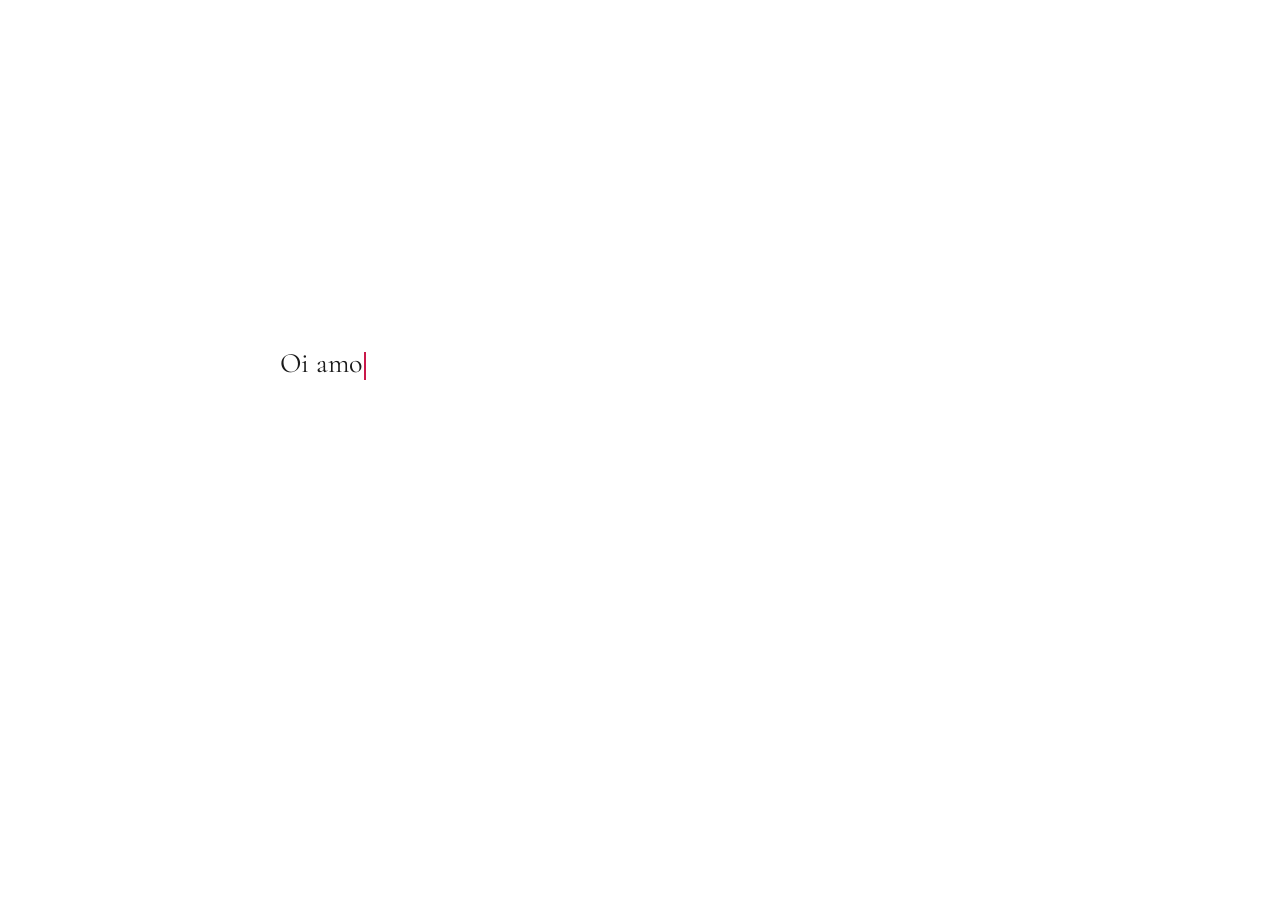
==== Nova pasta/index.html @ c2c4bce6 "Primeiro commit" ====
<!DOCTYPE html>
<html lang="pt-BR">
<head>
  <meta charset="UTF-8">
  <meta name="viewport" content="width=device-width, initial-scale=1.0, maximum-scale=1.0, user-scalable=no">
  <meta name="theme-color" content="#ffffff">
  <title>Para Você, Meu Amor ❤️</title>
  <link rel="preconnect" href="https://fonts.googleapis.com">
  <link rel="preconnect" href="https://fonts.gstatic.com" crossorigin>
  <link href="https://fonts.googleapis.com/css2?family=Cormorant+Garamond:ital,wght@0,400;0,500;0,600;1,400;1,500&family=Inter:wght@300;400;500&display=swap" rel="stylesheet">
  <link rel="stylesheet" href="css/style.css">
</head>
<body>
  <!-- Partículas / corações -->
  <canvas id="particles-canvas" aria-hidden="true"></canvas>

  <!-- Transição cinematográfica -->
  <div id="cinematic-overlay" class="cinematic-overlay" aria-hidden="true">
    <div class="cinematic-bar cinematic-bar--top"></div>
    <div class="cinematic-bar cinematic-bar--bottom"></div>
  </div>

  <!-- TELA 1 — Introdução -->
  <section id="screen-intro" class="screen screen--active" data-screen="intro">
    <div class="screen__content screen__content--intro">
      <p id="typing-text" class="typing-text" aria-live="polite"></p>
      <div id="intro-button-area" class="intro-button-area hidden">
        <button id="btn-next-step" class="btn btn--primary btn--escape" type="button">
          Próxima etapa
        </button>
        <p id="escape-message" class="escape-message hidden" aria-live="polite"></p>
      </div>
    </div>
  </section>

  <!-- TELA 2 — Pergunta 1 -->
  <section id="screen-q1" class="screen" data-screen="q1">
    <div class="screen__content">
      <h2 class="screen__title">Qual a sua comida favorita?</h2>
      <div class="options-grid" role="group" aria-label="Opções de comida">
        <button class="btn btn--option" data-answer="wrong" type="button">Churrasco</button>
        <button class="btn btn--option" data-answer="correct" type="button">Sushi</button>
        <button class="btn btn--option" data-answer="wrong" type="button">Tacacá</button>
        <button class="btn btn--option" data-answer="wrong" type="button">Açaí</button>
      </div>
      <p id="q1-feedback" class="feedback hidden" aria-live="polite"></p>
    </div>
  </section>

  <!-- TELA 3 — Pergunta 2 -->
  <section id="screen-q2" class="screen" data-screen="q2">
    <div class="screen__content">
      <h2 class="screen__title">Qual vai ser o nome da nossa futura filha?</h2>
      <div class="options-grid options-grid--names" role="group" aria-label="Opções de nome">
        <button class="btn btn--option btn--miranda" data-name="Miranda" type="button">Miranda</button>
        <button class="btn btn--option" data-name="Laura" type="button">Laura</button>
        <button class="btn btn--option" data-name="Lorena" type="button">Lorena</button>
        <button class="btn btn--option" data-name="Lourenza" type="button">Lourenza</button>
      </div>
      <p id="q2-feedback" class="feedback hidden" aria-live="polite"></p>
    </div>
  </section>

  <!-- TELA 4 — Pergunta final -->
  <section id="screen-q3" class="screen" data-screen="q3">
    <div class="screen__content">
      <h2 class="screen__title">Você me ama, amor?</h2>
      <div class="love-buttons">
        <button id="btn-yes" class="btn btn--love btn--yes" type="button">SIM ❤️</button>
        <button id="btn-no" class="btn btn--love btn--no btn--flee" type="button">NÃO 😢</button>
      </div>
    </div>
  </section>

  <!-- TELA 5 — Galeria -->
  <section id="screen-gallery" class="screen screen--gallery" data-screen="gallery">
    <div class="gallery-container">
      <div id="gallery-slides" class="gallery-slides"></div>
      <p id="gallery-caption" class="gallery-caption"></p>
    </div>
    <audio id="romantic-music" preload="auto" loop></audio>
  </section>

  <!-- TELA 6 — Declaração final -->
  <section id="screen-declaration" class="screen screen--dark" data-screen="declaration">
    <div class="declaration-content">
      <p id="declaration-line" class="declaration-line"></p>
    </div>
  </section>

  <!-- Pós-créditos -->
  <section id="screen-credits" class="screen screen--dark screen--credits" data-screen="credits">
    <div class="credits-wrapper">
      <div id="credits-scroll" class="credits-scroll">
        <div class="credits-block">
          <p>Eu te amo.</p>
          <p>I love you.</p>
          <p>Je t'aime.</p>
          <p>Te amo.</p>
          <p>Ti amo.</p>
          <p>Ich liebe dich.</p>
          <p>愛してる。</p>
          <p>사랑해.</p>
          <p>我爱你.</p>
          <p>Я тебя люблю.</p>
          <p>Ik hou van je.</p>
          <p>Seni seviyorum.</p>
          <p>Jeg elsker deg.</p>
          <p>Jag älskar dig.</p>
          <p>Kocham cię.</p>
        </div>
        <div class="credits-finale">
          <p class="credits-finale__title">Feliz Dia dos Namorados ❤️</p>
          <p class="credits-finale__subtitle">Obrigado por existir na minha vida.</p>
        </div>
      </div>
    </div>
  </section>

  <script src="js/config.js"></script>
  <script src="js/app.js"></script>
</body>
</html>
---- Nova pasta/css/style.css ----
/* ============================================
   Dia dos Namorados — Estilos Premium
   ============================================ */

:root {
  --color-bg: #ffffff;
  --color-bg-dark: #0a0a0a;
  --color-text: #1a1a1a;
  --color-text-light: #ffffff;
  --color-accent: #c9184a;
  --color-accent-soft: #ff4d6d;
  --color-muted: #6b6b6b;
  --font-display: 'Cormorant Garamond', Georgia, serif;
  --font-body: 'Inter', -apple-system, BlinkMacSystemFont, sans-serif;
  --ease-cinematic: cubic-bezier(0.4, 0, 0.2, 1);
  --ease-bounce: cubic-bezier(0.34, 1.56, 0.64, 1);
  --transition-slow: 1.2s var(--ease-cinematic);
  --transition-medium: 0.6s var(--ease-cinematic);
  --transition-fast: 0.3s var(--ease-cinematic);
}

*, *::before, *::after {
  box-sizing: border-box;
  margin: 0;
  padding: 0;
}

html {
  font-size: 16px;
  -webkit-font-smoothing: antialiased;
  -moz-osx-font-smoothing: grayscale;
}

body {
  font-family: var(--font-body);
  background: var(--color-bg);
  color: var(--color-text);
  overflow: hidden;
  min-height: 100dvh;
  min-height: 100vh;
  position: relative;
}

/* Partículas */
#particles-canvas {
  position: fixed;
  inset: 0;
  z-index: 1000;
  pointer-events: none;
  opacity: 0;
  transition: opacity 1s ease;
}

#particles-canvas.active {
  opacity: 1;
}

/* Overlay cinematográfico */
.cinematic-overlay {
  position: fixed;
  inset: 0;
  z-index: 2000;
  pointer-events: none;
  opacity: 0;
}

.cinematic-overlay.active {
  opacity: 1;
}

.cinematic-bar {
  position: absolute;
  left: 0;
  width: 100%;
  height: 0;
  background: #000;
  transition: height 0.8s var(--ease-cinematic);
}

.cinematic-bar--top { top: 0; }
.cinematic-bar--bottom { bottom: 0; }

.cinematic-overlay.closing .cinematic-bar {
  height: 50%;
}

.cinematic-overlay.opening .cinematic-bar {
  height: 0;
}

/* Telas */
.screen {
  position: fixed;
  inset: 0;
  display: flex;
  align-items: center;
  justify-content: center;
  padding: 2rem 1.5rem;
  opacity: 0;
  visibility: hidden;
  transform: scale(1.02);
  transition:
    opacity var(--transition-slow),
    visibility var(--transition-slow),
    transform var(--transition-slow);
  z-index: 1;
  overflow: hidden;
}

.screen--active {
  opacity: 1;
  visibility: visible;
  transform: scale(1);
  z-index: 10;
}

.screen--dark {
  background: var(--color-bg-dark);
}

.screen__content {
  width: 100%;
  max-width: 640px;
  text-align: center;
  animation: fadeInUp 1s var(--ease-cinematic) both;
}

.screen__content--intro {
  max-width: 720px;
}

.screen__title {
  font-family: var(--font-display);
  font-size: clamp(1.75rem, 5vw, 2.75rem);
  font-weight: 500;
  line-height: 1.3;
  margin-bottom: 2.5rem;
  letter-spacing: 0.02em;
}

/* Typing */
.typing-text {
  font-family: var(--font-display);
  font-size: clamp(1.25rem, 4vw, 1.75rem);
  font-weight: 400;
  line-height: 1.8;
  min-height: 8em;
  text-align: left;
  color: var(--color-text);
}

.typing-text .cursor {
  display: inline-block;
  width: 2px;
  height: 1em;
  background: var(--color-accent);
  margin-left: 2px;
  vertical-align: text-bottom;
  animation: blink 0.8s step-end infinite;
}

@keyframes blink {
  50% { opacity: 0; }
}

/* Botões */
.btn {
  font-family: var(--font-body);
  font-size: 1rem;
  font-weight: 400;
  letter-spacing: 0.08em;
  text-transform: uppercase;
  border: none;
  cursor: pointer;
  transition: all var(--transition-fast);
  -webkit-tap-highlight-color: transparent;
}

.btn--primary {
  background: transparent;
  color: var(--color-text);
  border: 1px solid var(--color-text);
  padding: 1rem 2.5rem;
  position: relative;
  overflow: hidden;
}

.btn--primary::before {
  content: '';
  position: absolute;
  inset: 0;
  background: var(--color-text);
  transform: scaleX(0);
  transform-origin: left;
  transition: transform var(--transition-medium);
  z-index: -1;
}

.btn--primary:hover::before,
.btn--primary:focus-visible::before {
  transform: scaleX(1);
}

.btn--primary:hover,
.btn--primary:focus-visible {
  color: var(--color-bg);
  outline: none;
}

.btn--primary.btn--ready {
  border-color: var(--color-accent);
  color: var(--color-accent);
}

.btn--primary.btn--ready:hover {
  color: var(--color-bg);
}

.btn--primary.btn--ready::before {
  background: var(--color-accent);
}

.intro-button-area {
  position: relative;
  margin-top: 3rem;
  min-height: 160px;
  width: 100%;
}

.btn--escape {
  position: absolute;
  left: 50%;
  top: 50%;
  transform: translate(-50%, -50%);
  transition:
    left 0.5s var(--ease-bounce),
    top 0.5s var(--ease-bounce),
    transform 0.5s var(--ease-bounce);
  white-space: nowrap;
}

.escape-message {
  font-family: var(--font-display);
  font-size: clamp(1.5rem, 4vw, 2rem);
  font-style: italic;
  color: var(--color-accent);
  animation: heartPulse 1.5s ease-in-out infinite;
  position: absolute;
  left: 50%;
  top: 50%;
  transform: translate(-50%, -50%);
  white-space: nowrap;
}

@keyframes heartPulse {
  0%, 100% { transform: translate(-50%, -50%) scale(1); opacity: 1; }
  50% { transform: translate(-50%, -50%) scale(1.05); opacity: 0.85; }
}

/* Opções */
.options-grid {
  display: grid;
  grid-template-columns: repeat(2, 1fr);
  gap: 1rem;
  max-width: 480px;
  margin: 0 auto;
}

.options-grid--names {
  grid-template-columns: repeat(2, 1fr);
}

.btn--option {
  background: transparent;
  border: 1px solid rgba(26, 26, 26, 0.2);
  color: var(--color-text);
  padding: 1.25rem 1rem;
  font-size: 1rem;
  letter-spacing: 0.04em;
  text-transform: none;
  border-radius: 0;
  position: relative;
}

.btn--option:hover,
.btn--option:focus-visible {
  border-color: var(--color-text);
  outline: none;
}

.btn--option.btn--highlight {
  border-color: var(--color-accent);
  color: var(--color-accent);
  animation: highlightGlow 2s ease-in-out infinite;
}

@keyframes highlightGlow {
  0%, 100% { box-shadow: 0 0 0 0 rgba(201, 24, 74, 0); }
  50% { box-shadow: 0 0 20px 2px rgba(201, 24, 74, 0.15); }
}

.btn--option.correct-flash {
  animation: correctFlash 0.6s ease;
}

@keyframes correctFlash {
  0% { background: transparent; }
  50% { background: rgba(201, 24, 74, 0.15); border-color: var(--color-accent); }
  100% { background: transparent; }
}

.feedback {
  font-family: var(--font-display);
  font-size: clamp(1.25rem, 4vw, 1.75rem);
  font-style: italic;
  color: var(--color-accent);
  margin-top: 2.5rem;
  animation: fadeInUp 0.8s var(--ease-cinematic) both;
}

/* Botões de amor */
.love-buttons {
  display: flex;
  gap: 1.5rem;
  justify-content: center;
  align-items: center;
  flex-wrap: wrap;
  position: relative;
  min-height: 160px;
  width: 100%;
  max-width: 400px;
  margin: 0 auto;
}

.btn--love {
  padding: 1.25rem 2.5rem;
  font-size: 1.1rem;
  letter-spacing: 0.06em;
  text-transform: uppercase;
  border-radius: 0;
}

.btn--yes {
  background: var(--color-accent);
  color: var(--color-text-light);
  border: 1px solid var(--color-accent);
}

.btn--yes:hover,
.btn--yes:focus-visible {
  background: var(--color-accent-soft);
  border-color: var(--color-accent-soft);
  transform: scale(1.05);
  outline: none;
}

.btn--no {
  background: transparent;
  color: var(--color-muted);
  border: 1px solid rgba(26, 26, 26, 0.2);
  position: relative;
  transition: left 0.4s ease, top 0.4s ease, transform 0.4s ease;
}

.btn--no:hover {
  border-color: var(--color-muted);
}

/* Galeria */
.screen--gallery {
  background: #000;
  padding: 0;
}

.gallery-container {
  position: relative;
  width: 100%;
  height: 100%;
  overflow: hidden;
}

.gallery-slides {
  position: absolute;
  inset: 0;
}

.gallery-slide {
  position: absolute;
  inset: 0;
  opacity: 0;
  transition: opacity 1.5s ease;
}

.gallery-slide.active {
  opacity: 1;
  z-index: 1;
}

.gallery-slide img {
  width: 100%;
  height: 100%;
  object-fit: cover;
  transform: scale(1);
  animation: kenBurns 5s ease-out forwards;
}

@keyframes kenBurns {
  from { transform: scale(1); }
  to { transform: scale(1.12); }
}

.gallery-caption {
  position: absolute;
  bottom: 0;
  left: 0;
  right: 0;
  padding: 3rem 1.5rem 2.5rem;
  background: linear-gradient(transparent, rgba(0, 0, 0, 0.75));
  color: var(--color-text-light);
  font-family: var(--font-display);
  font-size: clamp(1.25rem, 4vw, 1.75rem);
  font-style: italic;
  text-align: center;
  z-index: 2;
  opacity: 0;
  transform: translateY(20px);
  transition: opacity 1s ease, transform 1s ease;
}

.gallery-caption.visible {
  opacity: 1;
  transform: translateY(0);
}

/* Declaração final */
.declaration-content {
  text-align: center;
}

.declaration-line {
  font-family: var(--font-display);
  font-size: clamp(2rem, 8vw, 4rem);
  font-weight: 400;
  font-style: italic;
  color: var(--color-text-light);
  opacity: 0;
  transform: translateY(10px);
  transition: opacity 2s ease, transform 2s ease;
  letter-spacing: 0.04em;
}

.declaration-line.visible {
  opacity: 1;
  transform: translateY(0);
}

/* Créditos */
.screen--credits {
  overflow: hidden;
}

.credits-wrapper {
  position: relative;
  width: 100%;
  height: 100%;
  overflow: hidden;
  display: flex;
  justify-content: center;
}

.credits-scroll {
  position: absolute;
  bottom: -100%;
  text-align: center;
  animation: creditsRoll 45s linear forwards;
  padding: 2rem;
}

@keyframes creditsRoll {
  from { bottom: -100%; }
  to { bottom: 120%; }
}

.credits-block p {
  font-family: var(--font-display);
  font-size: clamp(1.5rem, 5vw, 2.25rem);
  color: rgba(255, 255, 255, 0.85);
  margin-bottom: 2.5rem;
  letter-spacing: 0.06em;
}

.credits-finale {
  margin-top: 4rem;
  padding-bottom: 4rem;
}

.credits-finale__title {
  font-family: var(--font-display);
  font-size: clamp(1.75rem, 6vw, 3rem);
  color: var(--color-text-light);
  margin-bottom: 1.5rem;
}

.credits-finale__subtitle {
  font-family: var(--font-body);
  font-size: clamp(0.9rem, 3vw, 1.1rem);
  color: rgba(255, 255, 255, 0.6);
  letter-spacing: 0.15em;
  text-transform: uppercase;
  font-weight: 300;
}

/* Utilitários */
.hidden {
  display: none !important;
}

.fade-to-black {
  animation: fadeToBlack 3s ease forwards;
}

@keyframes fadeToBlack {
  from { background: #000; }
  to { background: #000; }
}

@keyframes fadeInUp {
  from {
    opacity: 0;
    transform: translateY(24px);
  }
  to {
    opacity: 1;
    transform: translateY(0);
  }
}

/* Floating hearts (escape animation) */
.floating-heart {
  position: fixed;
  font-size: 1.5rem;
  pointer-events: none;
  z-index: 100;
  animation: floatHeart 2s ease-out forwards;
}

@keyframes floatHeart {
  0% {
    opacity: 1;
    transform: translateY(0) scale(1);
  }
  100% {
    opacity: 0;
    transform: translateY(-80px) scale(1.5);
  }
}

/* Responsivo */
@media (max-width: 480px) {
  .screen {
    padding: 1.5rem 1rem;
  }

  .options-grid {
    grid-template-columns: 1fr;
    max-width: 280px;
  }

  .love-buttons {
    flex-direction: column;
    gap: 1rem;
  }

  .btn--love {
    width: 100%;
    max-width: 260px;
  }

  .typing-text {
    min-height: 10em;
  }

  .intro-button-area {
    min-height: 100px;
  }
}

@media (prefers-reduced-motion: reduce) {
  *, *::before, *::after {
    animation-duration: 0.01ms !important;
    animation-iteration-count: 1 !important;
    transition-duration: 0.01ms !important;
  }
}
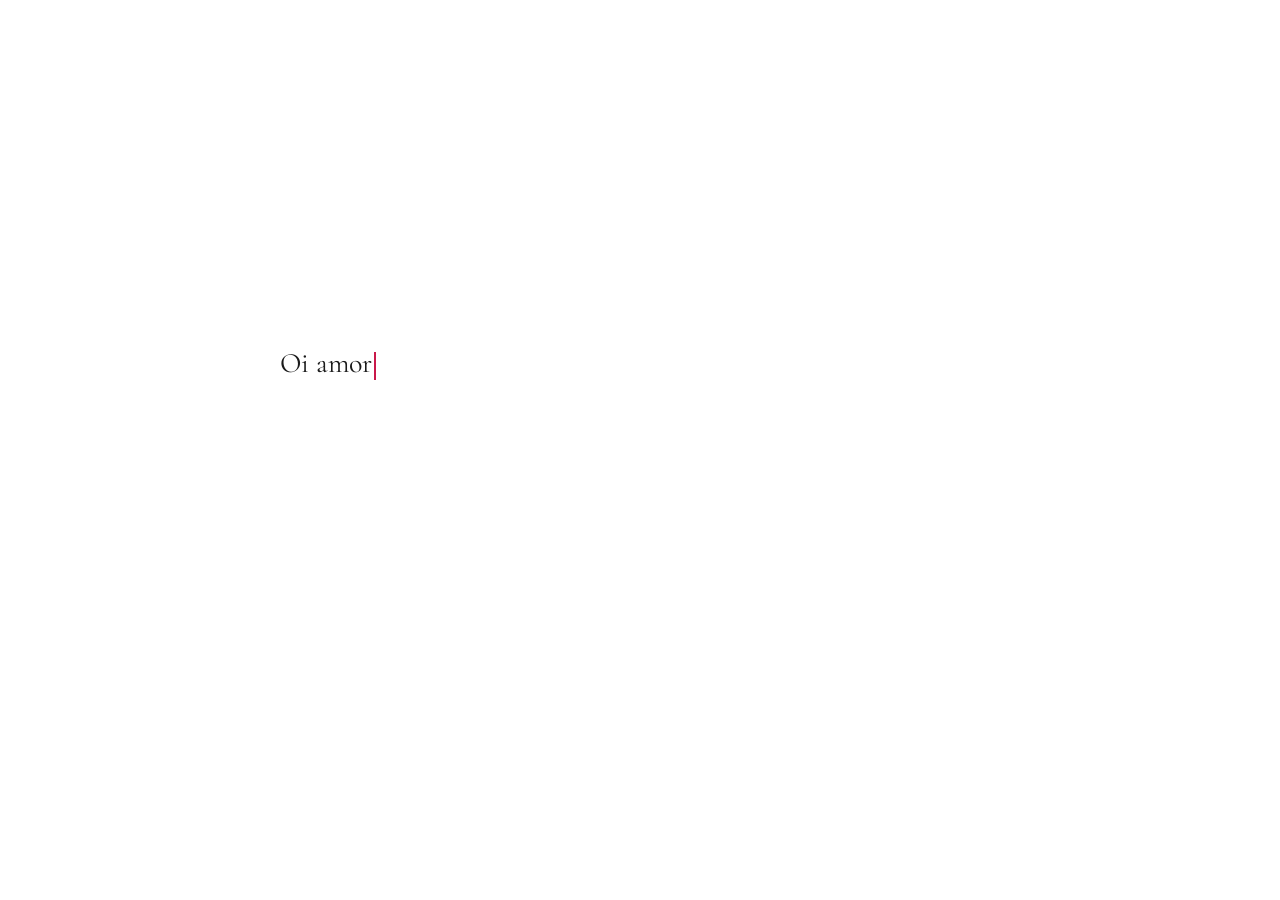
==== commit 75ca282c: "Carolina" ====
--- a/Nova pasta/index.html
+++ b/Nova pasta/index.html
@@ -52,7 +52,7 @@
     <div class="screen__content">
       <h2 class="screen__title">Qual vai ser o nome da nossa futura filha?</h2>
       <div class="options-grid options-grid--names" role="group" aria-label="Opções de nome">
-        <button class="btn btn--option btn--miranda" data-name="Miranda" type="button">Miranda</button>
+        <button class="btn btn--option btn--miranda" data-name="Miranda" type="button">Carolina</button>
         <button class="btn btn--option" data-name="Laura" type="button">Laura</button>
         <button class="btn btn--option" data-name="Lorena" type="button">Lorena</button>
         <button class="btn btn--option" data-name="Lourenza" type="button">Lourenza</button>
